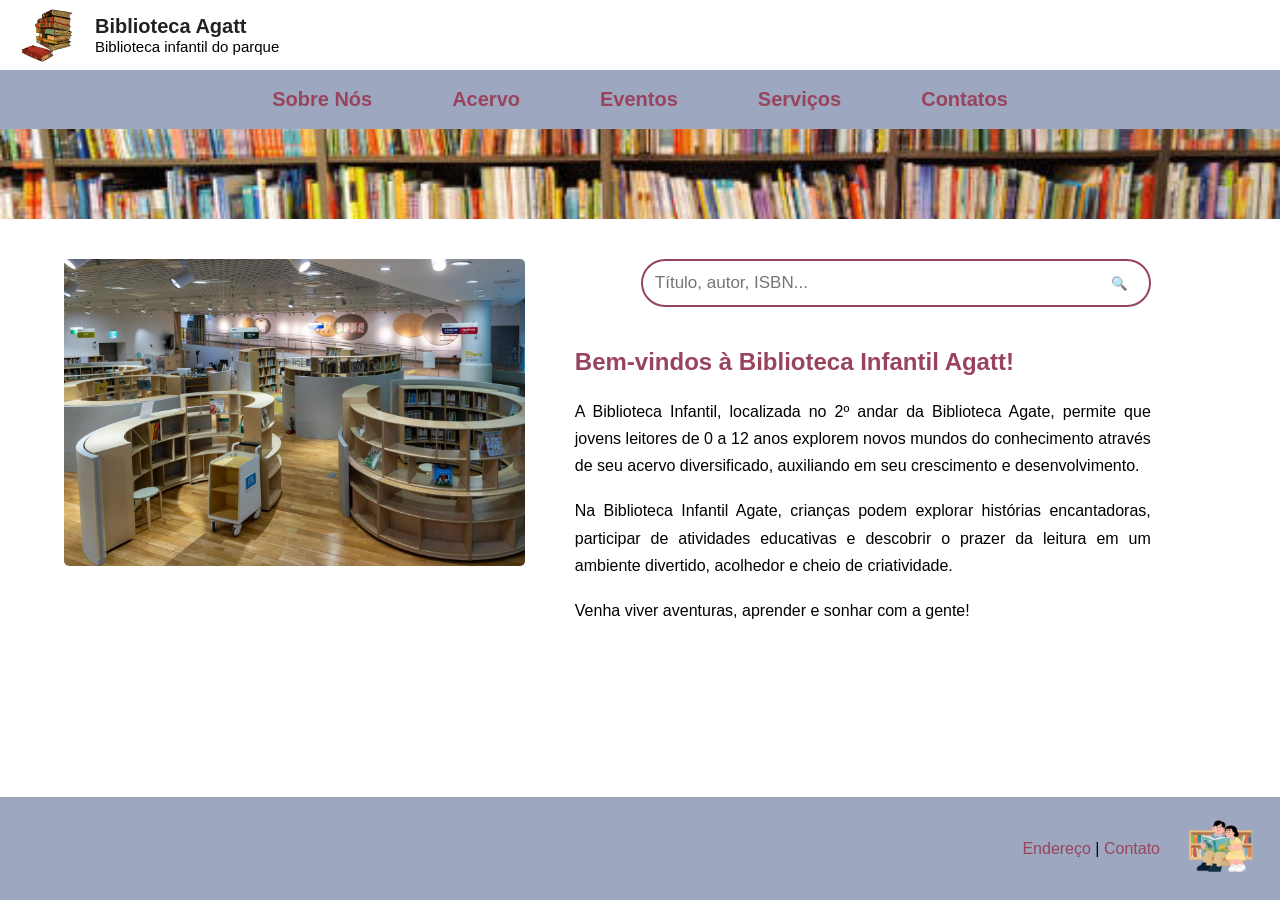
==== index.html @ bfcf952e "Add files via upload Trabalho final de redes" ====
<!DOCTYPE html>
<html lang="pt-br">
<head>
    <title>Biblioteca Agatt</title>
    <link rel="stylesheet" href="css/estilo.css">
 
</head>

<body>

<div class="container">

    <header class="topo">

        <div class="logo">

            <img src="img/img_logo.png" alt="Logo Biblioteca">

            <div>
                <h1>Biblioteca Agatt</h1>
                <p>Biblioteca infantil do parque</p>
            </div>

        </div>

    </header>

    <nav class="menu">

        <ul>

            <li><a href="sobre_nos.html">Sobre Nós</a></li>

            <li><a href="Acervo.html">Acervo</a></li>

            <li><a href="Eventos.html">Eventos</a></li>

            <li><a href="Serviços.html">Serviços</a></li>

            <li><a href="Contatos.html">Contatos</a></li>

        </ul>

    </nav>

    <section class="banner">

        <img src="img/img_cabeçalho.png" alt="Banner">

    </section>

    <main>

        <div class="conteudo-grid">

            <div class="imagem">

                <img src="img/img_primeira_ pagina.png" alt="Biblioteca">

            </div>

            
            <div class="texto">

                <div class="pesquisa">

                    <input type="text" placeholder="Título, autor, ISBN...">

                    <button>🔍</button>

                </div>

                <h2>Bem-vindos à Biblioteca Infantil Agatt!</h2>

                <p>
                    A Biblioteca Infantil, localizada no 2º andar da Biblioteca
                    Agate, permite que jovens leitores de 0 a 12 anos explorem
                    novos mundos do conhecimento através de seu acervo
                    diversificado, auxiliando em seu crescimento e
                    desenvolvimento.
                </p>

                <p>
                    Na Biblioteca Infantil Agate, crianças podem explorar
                    histórias encantadoras, participar de atividades educativas
                    e descobrir o prazer da leitura em um ambiente divertido,
                    acolhedor e cheio de criatividade.
                </p>

                <p>
                    Venha viver aventuras, aprender e sonhar com a gente!
                </p>

            </div>

        </div>

    </main>

    
    <footer>

        <div class="rodape">

            <a href="contato.html">Endereço</a> |

            <a href="contato.html">Contato</a>

        </div>

        <img src="img/rodape.png" alt="Rodapé">

    </footer>

</div>

</body>
</html>
---- css/estilo.css ----
*{
    margin:0;
    padding:0;
    box-sizing:border-box;
}

body{
    font-family: Arial, Helvetica, sans-serif;
    background:#fff;
}

.container{
    display:grid;

    grid-template-areas:
        "topo"
        "menu"
        "banner"
        "conteudo"
        "rodape";
    grid-template-rows:auto auto auto 1fr auto;
    min-height:100vh;
}

.topo{
    grid-area:topo;
    background:#fff;
    padding:5px 20px;
}

.logo{
    display:flex;
    align-items:center;
    gap:15px;
}

.logo img{
    width:60px;
}

.logo h1{
    font-size:20px;
    color:#222;
}

.logo p{
    font-size:15px;
    color:#000000;
}

.menu{
    grid-area:menu;
    background:#9da7bf;
}

.menu ul{
    list-style:none;
    display:flex;
    justify-content:center;
}

.menu li{
    margin:0 40px;
}

.menu a{
    display:block;
    padding:18px 0;
    text-decoration:none;
    color:#98445d;
    font-weight:bold;
    font-size:20px;
    transition:.4s;
}

.menu a:hover{
    color:#88c3c3;
}

.banner{
    grid-area:banner;
}

.banner img{
    width:100%;
    height:90px;
    display:block;
    object-fit:cover;
}

main{
    grid-area:conteudo;
    width:90%;
    margin:40px auto;
}

.conteudo-grid{
    display:grid;
    grid-template-columns:40% 50%;
    gap:50px;
    align-items:start;
}

.imagem img{
    width:100%;
    border-radius:5px;
}

.texto{
    text-align:justify;
    line-height:1.7;
}

.texto h1{
    color:#98445d;
    margin-bottom:20px;
}

.texto h2{
    color:#98445d;
    margin-bottom:15px;
}

.texto p{
    margin-bottom:18px;
}

.pesquisa{
    display:flex;
    justify-content:flex-end;
    margin-bottom:35px;
}

.pesquisa input{
    width:450px;
    padding:12px;
    border:2px solid #98445d;
    border-radius:25px 0 0 25px;
    border-right:none;
    font-size:17px;
}

.pesquisa button{
    width:60px;
    border:2px solid #98445d;
    border-left:none;
    border-radius:0 25px 25px 0;
    cursor:pointer;
    background:white;
}

.pesquisa button:hover{
    background:#f2f2f2;
}

table{
    width:100%;
    border-collapse:collapse;
}

table td,
table th{
    border:2px solid #333;
    padding:15px;
    text-align:center;
}

.caixa{
    width:180px;
    height:90px;
    display:flex;
    justify-content:center;
    align-items:center;
    text-align:center;
    text-decoration:none;
    color:#333;
    border-radius:10px;
    font-weight:bold;
    transition:.4s;
}

.caixa:hover{
    transform:scale(1.05);
}

.amarelo{
    background:#f2b322;
}

.azul{
    background:#88c3c3;
}

footer{
    background:#9da7bf;
    display:flex;
    justify-content:flex-end;
    align-items:center;
    padding:20px;
}

footer img{
    width:80px;
    margin-left:20px;
}

.rodape a{
    text-decoration:none;
    color:#98445d;
}
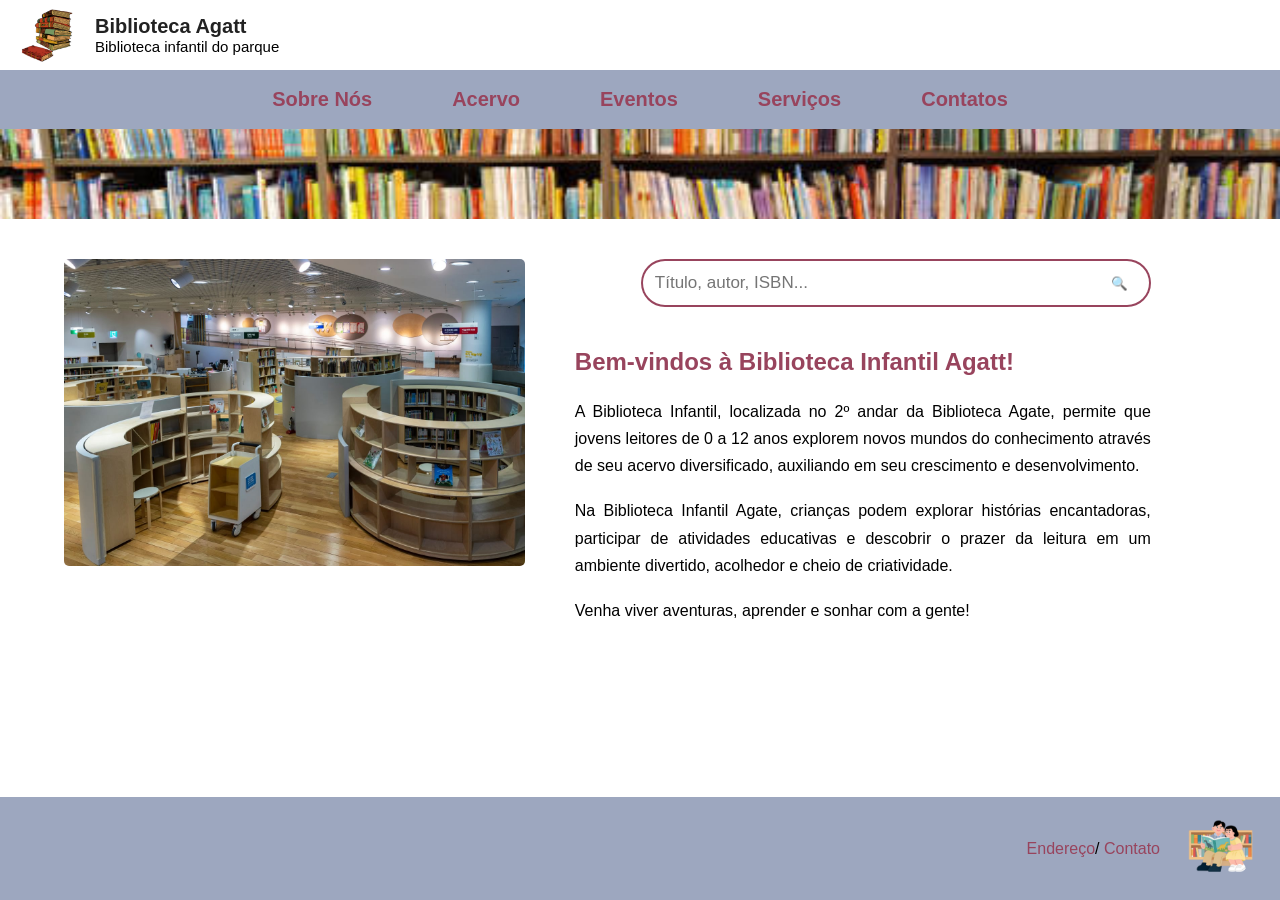
==== commit 743cc1fc: "Update index.html" ====
--- a/index.html
+++ b/index.html
@@ -102,9 +102,8 @@
 
         <div class="rodape">
 
-            <a href="contato.html">Endereço</a> |
-
-            <a href="contato.html">Contato</a>
+            <a href="Contatos.html">Endereço</a>/
+            <a href="Contatos.html">Contato</a>
 
         </div>
 
@@ -115,4 +114,4 @@
 </div>
 
 </body>
-</html>+</html>
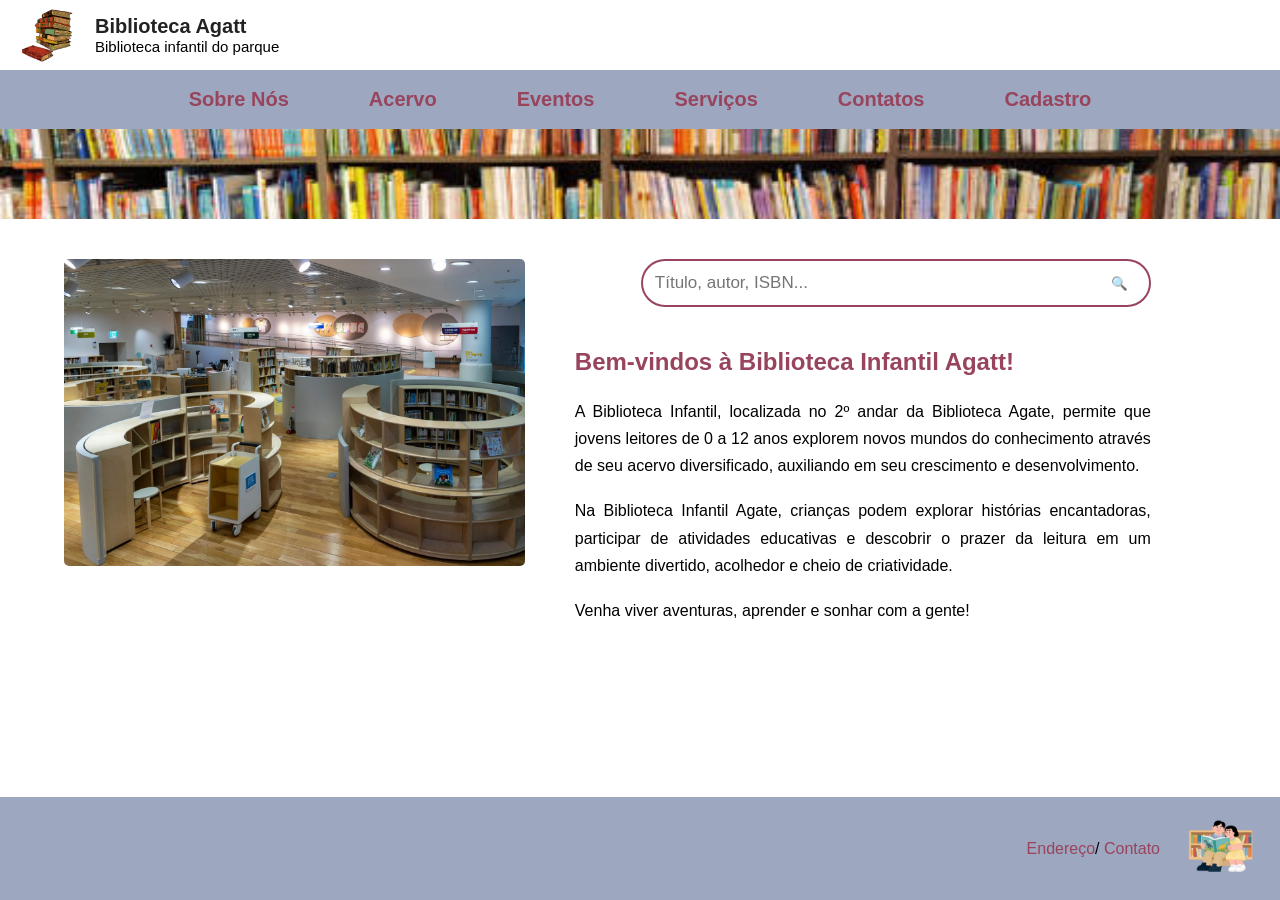
==== commit 303f6415: "Update index.html" ====
--- a/index.html
+++ b/index.html
@@ -38,7 +38,8 @@
             <li><a href="Serviços.html">Serviços</a></li>
 
             <li><a href="Contatos.html">Contatos</a></li>
-
+            
+            <li><a href="cadastro.html">Cadastro</a></li>
         </ul>
 
     </nav>
